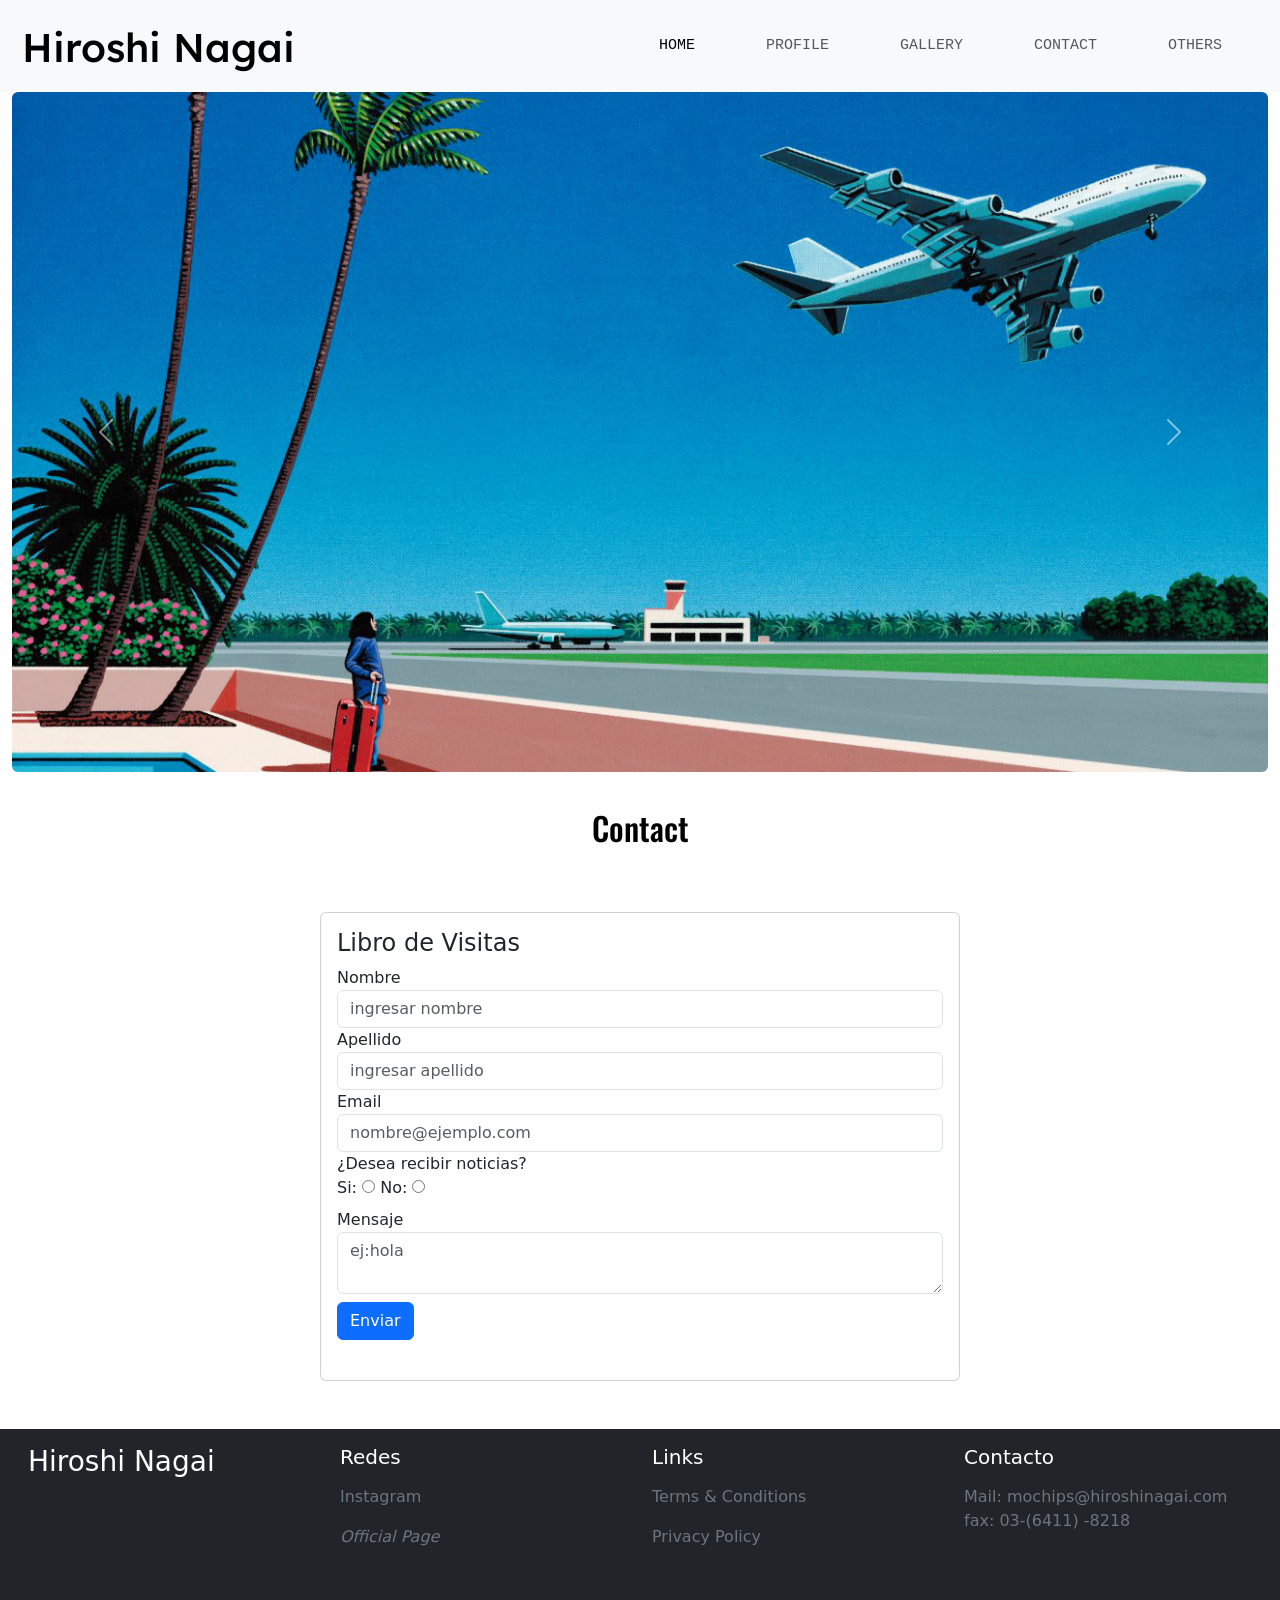
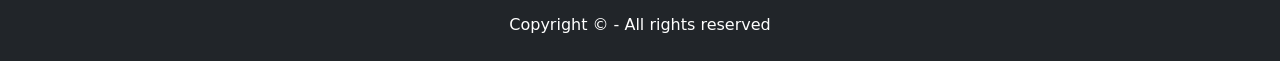
==== contact.html @ 2c77857d "agrego bootstrap" ====
<!DOCTYPE html>
<html lang="en">

<head>
  <meta charset="UTF-8">
  <meta http-equiv="X-UA-Compatible" content="IE=edge">
  <link rel="stylesheet" href="./style.css">
  <link rel="stylesheet" href="./css/style.css">
  <link rel="preconnect" href="https://fonts.googleapis.com">
  <link rel="preconnect" href="https://fonts.gstatic.com" crossorigin>
  <link href="https://fonts.googleapis.com/css2?family=Lexend+Deca&family=Oswald:wght@600&display=swap"
    rel="stylesheet">
  <link rel="preconnect" href="https://fonts.googleapis.com">
  <link rel="preconnect" href="htt.ps://fonts.gstatic.com" crossorigin>
  <link href="https://fonts.googleapis.com/css2?family=Oswald&display=swap" rel="stylesheet">
  <link rel="stylesheet" href="https://cdnjs.cloudflare.com/ajax/libs/animate.css/4.1.1/animate.min.css" />
  <link href="https://unpkg.com/aos@2.3.1/dist/aos.css" rel="stylesheet">
  <title>proyecto</title>
  <meta name="viewport" content="width=device-width, initial-scale=1"> <!-- Tag de Viewport -->
  <!-- CSS only -->
  <link href="https://cdn.jsdelivr.net/npm/bootstrap@5.2.0-beta1/dist/css/bootstrap.min.css" rel="stylesheet"
    integrity="sha384-0evHe/X+R7YkIZDRvuzKMRqM+OrBnVFBL6DOitfPri4tjfHxaWutUpFmBp4vmVor" crossorigin="anonymous">
</head>

<body>


  <!-- NAVBAR -->


  <nav class="navbar navbar-expand-lg bg-light">
    <div class="container-fluid">
      <button class="navbar-toggler" type="button" data-bs-toggle="collapse" data-bs-target="#navbarTogglerDemo01"
        aria-controls="navbarTogglerDemo01" aria-expanded="false" aria-label="Toggle navigation">
        <span class="navbar-toggler-icon"></span>
      </button>
      <div class="collapse navbar-collapse" id="navbarTogglerDemo01">
        <a class="navbar-brand" href="">
          <h1>Hiroshi Nagai</h1>
        </a>
        <ul class="navbar-nav me-auto mb-2 mb-lg-0">
          <li class="nav-item">
            <a class="nav-link active" aria-current="page" href="home.html">Home</a>
          </li>
          <li class="nav-item">
            <a class="nav-link " href="Profile.html">Profile</a>
          </li>
          <li class="nav-item">
            <a class="nav-link " href="Gallery.html">Gallery</a>
          </li>
          <li class="nav-item">
            <a class="nav-link " href="Contact.html">Contact</a>
          </li>
          <li class="nav-item">
            <a class="nav-link " href="Others.html">Others</a>
          </li>
        </ul>

      </div>
    </div>
  </nav>

  </header>



  <!-- CAROUSEL -->
  <div class="container-fluid">
    <div id="carouselExampleControls" class="carousel slide" data-bs-ride="carousel">
      <div class="carousel-inner">
        <div class="carousel-item active">
          <img src="./img/unoavion.png" class="d-block w-100 rounded " alt="slideuno">
        </div>
        <div class="carousel-item">
          <img src="./img/road.jpg" class="d-block w-100 rounded " alt="slidedos">
        </div>
        <div class="carousel-item">
          <img src="./img/Proud Funk Hiroshi 3 Nagai 4642x2612 wallpapers.png" class="d-block w-100 rounded "
            alt="slidetres">
        </div>
      </div>
      <button class="carousel-control-prev" type="button" data-bs-target="#carouselExampleControls"
        data-bs-slide="prev">
        <span class="carousel-control-prev-icon" aria-hidden="true"></span>
        <span class="visually-hidden">Previous</span>
      </button>
      <button class="carousel-control-next" type="button" data-bs-target="#carouselExampleControls"
        data-bs-slide="next">
        <span class="carousel-control-next-icon" aria-hidden="true"></span>
        <span class="visually-hidden">Next</span>
      </button>
    </div>
  </div>

  <!-- CONTENIDO -->
  <section>
    <div class="contenedoruno">
      <h2> Contact </h2>
    </div>


    <div class="d-flex justify-content-center">
      <div class="card col-sm-6 p-3 mb-5">
        <div class="mb-3">
          <h4>Libro de Visitas</h4>
          <div class="mb-2">
            <form action="">
              <label for="nombre">Nombre</label>
              <input type="text" class="form-control" name="nombre" id="nombre" placeholder="ingresar nombre">
            </form>
            <div class="mb-2">
              <form action="">
                <label for="nombre">Apellido</label>
                <input type="text" class="form-control" name="apellido" id="apellido" placeholder="ingresar apellido">
              </form>

              <div class="mb-2">
                <form action="">
                  <label for="nombre">Email</label>
                  <input type="text" class="form-control" name="email" id="email" placeholder="nombre@ejemplo.com">
                </form>
                <div class="mb-2">
                  <label>¿Desea recibir noticias?</label>
                  <br>
                  <label for="si"> Si:</label>
                  <input type="radio" id="si">

                  <label for="No"> No:</label>
                  <input type="radio" id="No">
                </div>

                <div class="mb-2">
                  <label for="mensaje">Mensaje</label>
                  <textarea name="mensaje" class="form-control" id="mensaje" placeholder="ej:hola"></textarea>
                </div>
                <div class="mb-2">
                  <button class="btn btn-primary">Enviar</button>

                </div>
              </div>
            </div>
          </div>
  </section>


  <!-- FOOTER -->
  <div class="container-fluid">
    <div class="row p-2 pb-2 text-bg-dark p-3">

      <div class="col-xs-12 col-md-6 col-lg-3">
        <p class="h3">Hiroshi Nagai</p>
      </div>

      <div class="col-xs-12 col-md-6 col-lg-3">
        <p class="h5 mb-3">Redes</p>
        <div class=mb-3>
          <a class="text-secondary text-decoration-none" href=" https://www.instagram.com/hiroshipenguinjoe/"
            target="_blank"> Instagram</a>
        </div>
        <i class="bi bi-globe">
          <a class=" mb-3 text-secondary text-decoration-none" href="http://www.hiroshinagai.com/"
            target="_blank">Official Page</a>
        </i>
      </div>

      <div class="col-xs-12 col-md-6 col-lg-3">
        <p class="h5 mb-3">Links</p>

        <div class=mb-3>
          <a class="text-secondary text-decoration-none " href="#">Terms & Conditions</a>
        </div>
        <div class=mb-3>
          <a class="text-secondary text-decoration-none " href="#">Privacy Policy</a>
        </div>
      </div>

      <div class="col-xs-12 col-md-6 col-lg-3">
        <p class="h5 mb-3">Contacto</p>
        <p class=" text-secondary text-decoration-none ">Mail: mochips@hiroshinagai.com fax: 03-(6411) -8218 </p>
      </div>


      <div class="col-xs-12 pt-5 ">
        <p class="text-white text-center"> Copyright © - All rights reserved </p>
      </div>
    </div>

  </div>
  </div>
  </div>
  <!-- JavaScript Bundle with Popper -->
  <script src="https://cdn.jsdelivr.net/npm/bootstrap@5.2.0-beta1/dist/js/bootstrap.bundle.min.js"
    integrity="sha384-pprn3073KE6tl6bjs2QrFaJGz5/SUsLqktiwsUTF55Jfv3qYSDhgCecCxMW52nD2"
    crossorigin="anonymous"></script>

</body>

</html>
---- style.css ----
body {
    margin: 0px;
    padding: 0;
    background-color: #ffffff;
    font-family: 'Roboto Slab', serif;
    font-size: 1em;

}

ul {
    list-style-type: none;
    padding: 0;
    margin: 0;
}

a {
    color: inherit;
    text-decoration: none;
}

h1 {
    margin: 0;
}

.container>* {
    padding: 1px;

}

.header {
    grid-area: header;
}

.content {
    grid-area: content;
}

.navbar {
    grid-area: navbar;
}

.footer {
    grid-area: footer;
}

.container {
    display: grid;
    grid-gap: 5px;
    min-height: 100vh;
    grid-template-rows: auto auto 1fr;
    grid-template-areas:
        "header"
        "navbar"
        "content"
        "content"
        "footer";
}

@media (min-width: 500px) {
    .container {
        grid-template-columns: 3fr;
        grid-template-areas:
            "header  header"
            "navbar   navbar"
            "content content"
            "footer  footer";

    }

    nav ul {
        display: flex;
        justify-content: space-between;
        margin-left: 300px;
    }


}

@media (min-width: 780px) {
    .container {
        grid-template-rows: auto 1fr 1fr;
        grid-template-columns: 3fr;
        grid-template-areas:
            "header header  header "
            "content content content"
            "content content content"
            "footer footer  footer"
    }

    .nav ul {
        display: flex;
        justify-content: space-between;
        list-style-type: none;
        padding: 0;
        margin: 0;
        margin-left: 300px;
    }

}


.navbar ul li {
    margin-right: 15px;
    color: rgb(42, 18, 97);
    font-size: 15px;
    font-family: 'Roboto Mono', monospace;
    text-transform: uppercase;
    margin-left: 40px;
}




.navbar h1 {
    margin-top: 10px;
    margin-left: 10px;
    font-size: 40px;
    font-family: 'Lexend Deca', sans-serif;
}


.contenedoruno {
    display: flex;
    height: 80px;
    background-color: rgb(255, 255, 255);
    padding: 10px;
    text-align: center;
    font-family: 'Oswald', sans-serif;
    font-size: 80%;
    margin: 40px;
    margin-top: 20px;
    object-fit: cover;
    color: rgb(0, 0, 0);
    align-items: center;
    justify-content: space-around;
}
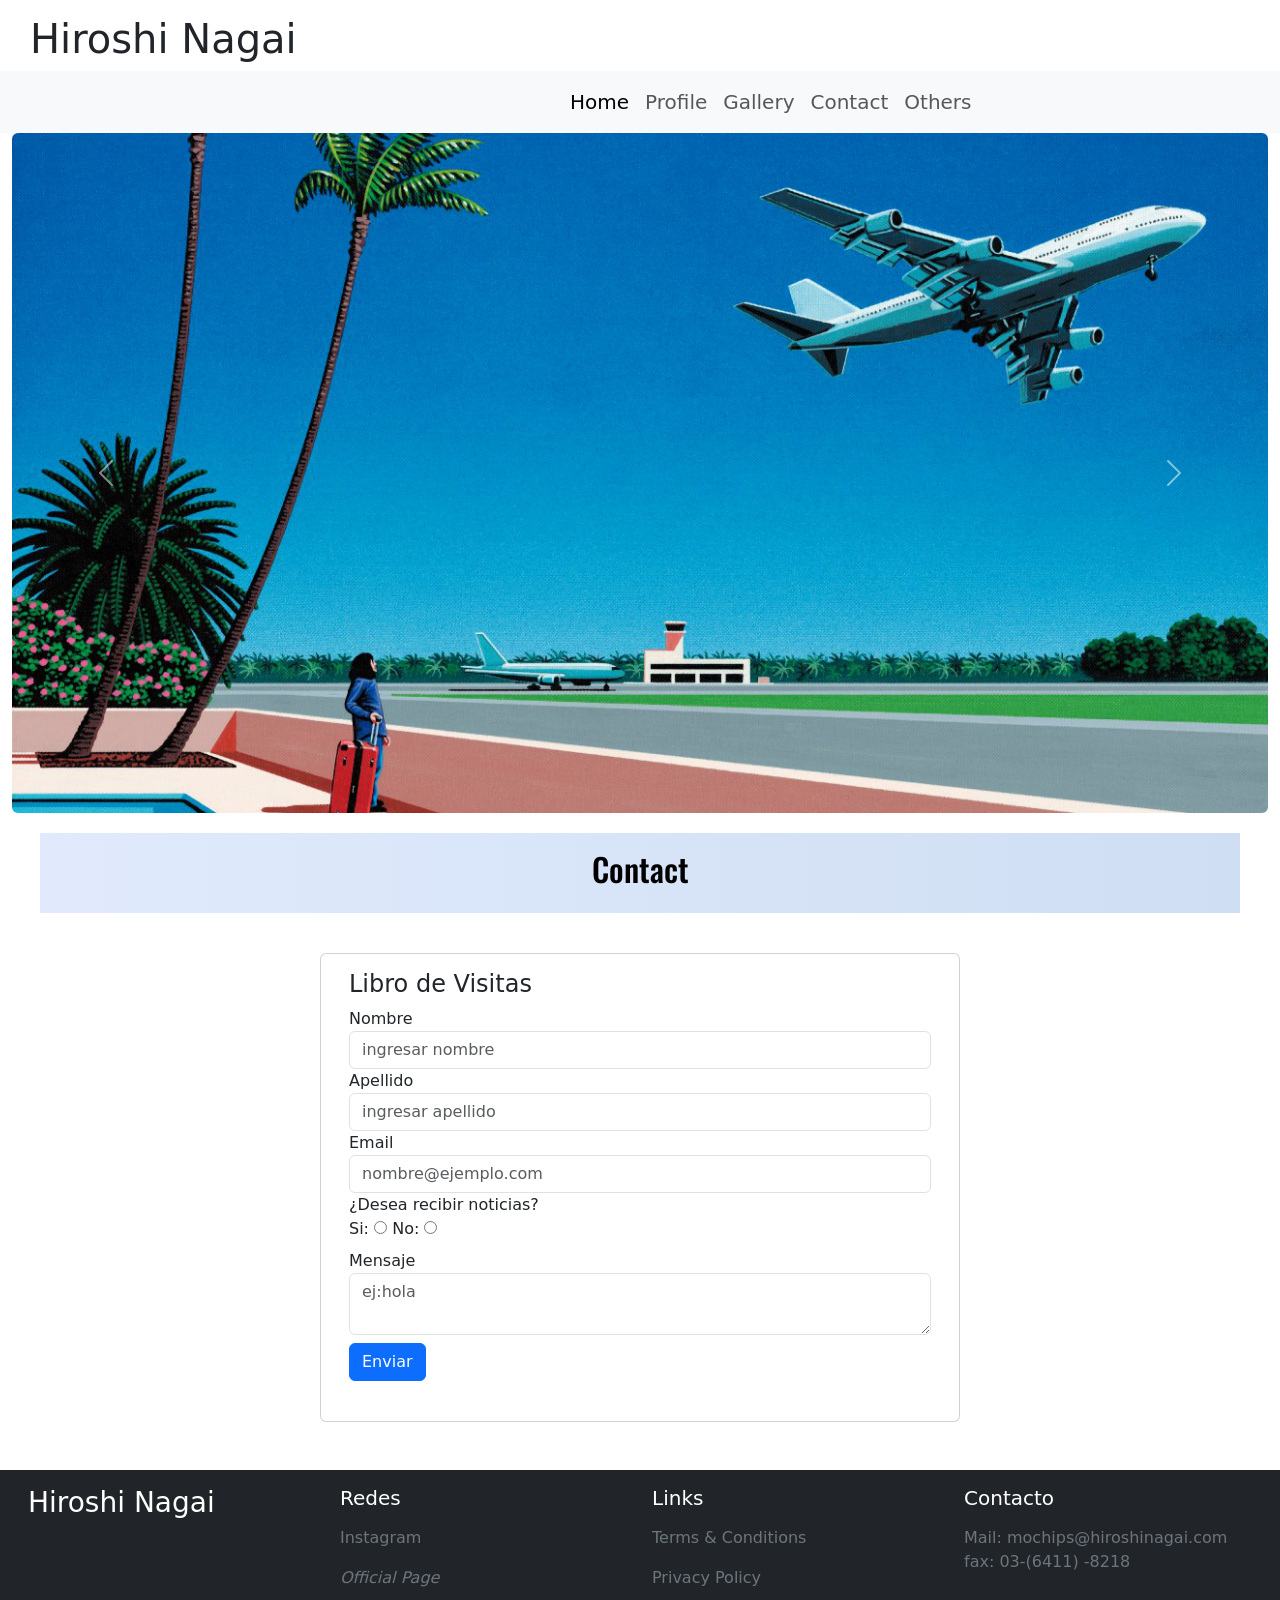
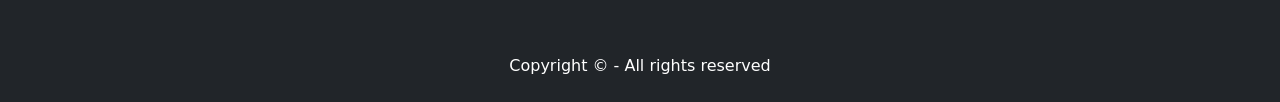
==== commit 86b1d03e: "agrego cambios en mobile y desktop" ====
--- a/contact.html
+++ b/contact.html
@@ -16,183 +16,199 @@
   <link rel="stylesheet" href="https://cdnjs.cloudflare.com/ajax/libs/animate.css/4.1.1/animate.min.css" />
   <link href="https://unpkg.com/aos@2.3.1/dist/aos.css" rel="stylesheet">
   <title>proyecto</title>
-  <meta name="viewport" content="width=device-width, initial-scale=1"> <!-- Tag de Viewport -->
+  <meta name="viewport" content="width=device-width, initial-scale=1">
   <!-- CSS only -->
   <link href="https://cdn.jsdelivr.net/npm/bootstrap@5.2.0-beta1/dist/css/bootstrap.min.css" rel="stylesheet"
     integrity="sha384-0evHe/X+R7YkIZDRvuzKMRqM+OrBnVFBL6DOitfPri4tjfHxaWutUpFmBp4vmVor" crossorigin="anonymous">
+  <link href="https://unpkg.com/aos@2.3.1/dist/aos.css" rel="stylesheet">
 </head>
 
 <body>
 
-
-  <!-- NAVBAR -->
-
-
-  <nav class="navbar navbar-expand-lg bg-light">
-    <div class="container-fluid">
-      <button class="navbar-toggler" type="button" data-bs-toggle="collapse" data-bs-target="#navbarTogglerDemo01"
-        aria-controls="navbarTogglerDemo01" aria-expanded="false" aria-label="Toggle navigation">
-        <span class="navbar-toggler-icon"></span>
-      </button>
-      <div class="collapse navbar-collapse" id="navbarTogglerDemo01">
-        <a class="navbar-brand" href="">
-          <h1>Hiroshi Nagai</h1>
-        </a>
-        <ul class="navbar-nav me-auto mb-2 mb-lg-0">
-          <li class="nav-item">
-            <a class="nav-link active" aria-current="page" href="home.html">Home</a>
-          </li>
-          <li class="nav-item">
-            <a class="nav-link " href="Profile.html">Profile</a>
-          </li>
-          <li class="nav-item">
-            <a class="nav-link " href="Gallery.html">Gallery</a>
-          </li>
-          <li class="nav-item">
-            <a class="nav-link " href="Contact.html">Contact</a>
-          </li>
-          <li class="nav-item">
-            <a class="nav-link " href="Others.html">Others</a>
-          </li>
-        </ul>
-
-      </div>
-    </div>
-  </nav>
-
-  </header>
-
-
-
-  <!-- CAROUSEL -->
-  <div class="container-fluid">
-    <div id="carouselExampleControls" class="carousel slide" data-bs-ride="carousel">
-      <div class="carousel-inner">
-        <div class="carousel-item active">
-          <img src="./img/unoavion.png" class="d-block w-100 rounded " alt="slideuno">
-        </div>
-        <div class="carousel-item">
-          <img src="./img/road.jpg" class="d-block w-100 rounded " alt="slidedos">
-        </div>
-        <div class="carousel-item">
-          <img src="./img/Proud Funk Hiroshi 3 Nagai 4642x2612 wallpapers.png" class="d-block w-100 rounded "
-            alt="slidetres">
-        </div>
-      </div>
-      <button class="carousel-control-prev" type="button" data-bs-target="#carouselExampleControls"
-        data-bs-slide="prev">
-        <span class="carousel-control-prev-icon" aria-hidden="true"></span>
-        <span class="visually-hidden">Previous</span>
-      </button>
-      <button class="carousel-control-next" type="button" data-bs-target="#carouselExampleControls"
-        data-bs-slide="next">
-        <span class="carousel-control-next-icon" aria-hidden="true"></span>
-        <span class="visually-hidden">Next</span>
-      </button>
-    </div>
+  <div class="logo">
+    <h1> Hiroshi Nagai</h1>
   </div>
 
-  <!-- CONTENIDO -->
-  <section>
-    <div class="contenedoruno">
-      <h2> Contact </h2>
-    </div>
-
-
-    <div class="d-flex justify-content-center">
-      <div class="card col-sm-6 p-3 mb-5">
-        <div class="mb-3">
-          <h4>Libro de Visitas</h4>
-          <div class="mb-2">
-            <form action="">
-              <label for="nombre">Nombre</label>
-              <input type="text" class="form-control" name="nombre" id="nombre" placeholder="ingresar nombre">
-            </form>
+  <body background="./img/wallp1 (5).jpg">
+    <!-- NAVBAR -->
+
+
+    <nav class="navbar navbar-expand-lg bg-light">
+      <div class="container-fluid">
+        <button class="navbar-toggler" type="button" data-bs-toggle="collapse" data-bs-target="#navbarTogglerDemo01"
+          aria-controls="navbarTogglerDemo01" aria-expanded="false" aria-label="Toggle navigation">
+          <span class="navbar-toggler-icon"></span>
+        </button>
+        <div class="collapse navbar-collapse" id="navbarTogglerDemo01">
+
+          <ul class="navbar-nav me-auto mb-2 mb-lg-0">
+            <li class="nav-item">
+              <a class="nav-link active" aria-current="page" href="home.html">Home</a>
+            </li>
+            <li class="nav-item">
+              <a class="nav-link " href="Profile.html">Profile</a>
+            </li>
+            <li class="nav-item">
+              <a class="nav-link " href="Gallery.html">Gallery</a>
+            </li>
+            <li class="nav-item">
+              <a class="nav-link " href="Contact.html">Contact</a>
+            </li>
+            <li class="nav-item">
+              <a class="nav-link " href="Others.html">Others</a>
+            </li>
+          </ul>
+
+        </div>
+      </div>
+    </nav>
+
+    </header>
+
+
+
+    <!-- CAROUSEL -->
+    <div class="carousel">
+      <div class="container-fluid">
+        <div id="carouselExampleControls" class="carousel slide" data-bs-ride="carousel">
+          <div class="carousel-inner">
+            <div class="carousel-item active">
+              <img src="./img/unoavion.png" class="d-block w-100 rounded " alt="slideuno">
+            </div>
+            <div class="carousel-item">
+              <img src="./img/road.jpg" class="d-block w-100 rounded " alt="slidedos">
+            </div>
+            <div class="carousel-item">
+              <img src="./img/Proud Funk Hiroshi 3 Nagai 4642x2612 wallpapers.png" class="d-block w-100 rounded "
+                alt="slidetres">
+            </div>
+          </div>
+          <button class="carousel-control-prev" type="button" data-bs-target="#carouselExampleControls"
+            data-bs-slide="prev">
+            <span class="carousel-control-prev-icon" aria-hidden="true"></span>
+            <span class="visually-hidden">Previous</span>
+          </button>
+          <button class="carousel-control-next" type="button" data-bs-target="#carouselExampleControls"
+            data-bs-slide="next">
+            <span class="carousel-control-next-icon" aria-hidden="true"></span>
+            <span class="visually-hidden">Next</span>
+          </button>
+        </div>
+      </div>
+    </div>
+
+
+
+
+    <!-- CONTENIDO -->
+    <section>
+      <div class="contenedoruno">
+
+        <h2> Contact </h2>
+      </div>
+
+
+      <div class="d-flex justify-content-center">
+        <div class="card col-sm-6 p-3 mb-5">
+          <div class="container mb-3">
+
+            <h4>Libro de Visitas</h4>
             <div class="mb-2">
               <form action="">
-                <label for="nombre">Apellido</label>
-                <input type="text" class="form-control" name="apellido" id="apellido" placeholder="ingresar apellido">
+                <label for="nombre">Nombre</label>
+                <input type="text" class="form-control" name="nombre" id="nombre" placeholder="ingresar nombre">
               </form>
-
               <div class="mb-2">
                 <form action="">
-                  <label for="nombre">Email</label>
-                  <input type="text" class="form-control" name="email" id="email" placeholder="nombre@ejemplo.com">
+                  <label for="nombre">Apellido</label>
+                  <input type="text" class="form-control" name="apellido" id="apellido" placeholder="ingresar apellido">
                 </form>
+
                 <div class="mb-2">
-                  <label>¿Desea recibir noticias?</label>
-                  <br>
-                  <label for="si"> Si:</label>
-                  <input type="radio" id="si">
-
-                  <label for="No"> No:</label>
-                  <input type="radio" id="No">
-                </div>
-
-                <div class="mb-2">
-                  <label for="mensaje">Mensaje</label>
-                  <textarea name="mensaje" class="form-control" id="mensaje" placeholder="ej:hola"></textarea>
-                </div>
-                <div class="mb-2">
-                  <button class="btn btn-primary">Enviar</button>
-
+                  <form action="">
+                    <label for="nombre">Email</label>
+                    <input type="text" class="form-control" name="email" id="email" placeholder="nombre@ejemplo.com">
+                  </form>
+                  <div class="mb-2">
+                    <label>¿Desea recibir noticias?</label>
+                    <br>
+                    <label for="si"> Si:</label>
+                    <input type="radio" id="si">
+
+                    <label for="No"> No:</label>
+                    <input type="radio" id="No">
+                  </div>
+
+                  <div class="mb-2">
+                    <label for="mensaje">Mensaje</label>
+                    <textarea name="mensaje" class="form-control" id="mensaje" placeholder="ej:hola"></textarea>
+                  </div>
+                  <div class="mb-2">
+                    <button class="btn btn-primary">Enviar</button>
+
+
+                  </div>
                 </div>
               </div>
             </div>
-          </div>
-  </section>
-
-
-  <!-- FOOTER -->
-  <div class="container-fluid">
-    <div class="row p-2 pb-2 text-bg-dark p-3">
-
-      <div class="col-xs-12 col-md-6 col-lg-3">
-        <p class="h3">Hiroshi Nagai</p>
-      </div>
-
-      <div class="col-xs-12 col-md-6 col-lg-3">
-        <p class="h5 mb-3">Redes</p>
-        <div class=mb-3>
-          <a class="text-secondary text-decoration-none" href=" https://www.instagram.com/hiroshipenguinjoe/"
-            target="_blank"> Instagram</a>
-        </div>
-        <i class="bi bi-globe">
-          <a class=" mb-3 text-secondary text-decoration-none" href="http://www.hiroshinagai.com/"
-            target="_blank">Official Page</a>
-        </i>
-      </div>
-
-      <div class="col-xs-12 col-md-6 col-lg-3">
-        <p class="h5 mb-3">Links</p>
-
-        <div class=mb-3>
-          <a class="text-secondary text-decoration-none " href="#">Terms & Conditions</a>
-        </div>
-        <div class=mb-3>
-          <a class="text-secondary text-decoration-none " href="#">Privacy Policy</a>
-        </div>
-      </div>
-
-      <div class="col-xs-12 col-md-6 col-lg-3">
-        <p class="h5 mb-3">Contacto</p>
-        <p class=" text-secondary text-decoration-none ">Mail: mochips@hiroshinagai.com fax: 03-(6411) -8218 </p>
-      </div>
-
-
-      <div class="col-xs-12 pt-5 ">
-        <p class="text-white text-center"> Copyright © - All rights reserved </p>
-      </div>
-    </div>
-
-  </div>
-  </div>
-  </div>
-  <!-- JavaScript Bundle with Popper -->
-  <script src="https://cdn.jsdelivr.net/npm/bootstrap@5.2.0-beta1/dist/js/bootstrap.bundle.min.js"
-    integrity="sha384-pprn3073KE6tl6bjs2QrFaJGz5/SUsLqktiwsUTF55Jfv3qYSDhgCecCxMW52nD2"
-    crossorigin="anonymous"></script>
-
-</body>
+    </section>
+
+
+    <!-- FOOTER -->
+    <div class="container-fluid">
+      <div class="row p-2 pb-2 text-bg-dark p-3">
+
+        <div class="col-xs-12 col-md-6 col-lg-3">
+          <p class="h3">Hiroshi Nagai</p>
+        </div>
+
+        <div class="col-xs-12 col-md-6 col-lg-3">
+          <p class="h5 mb-3">Redes</p>
+          <div class=mb-3>
+            <a class="text-secondary text-decoration-none" href=" https://www.instagram.com/hiroshipenguinjoe/"
+              target="_blank"> Instagram</a>
+          </div>
+          <i class="bi bi-globe">
+            <a class=" mb-3 text-secondary text-decoration-none" href="http://www.hiroshinagai.com/"
+              target="_blank">Official Page</a>
+          </i>
+        </div>
+
+        <div class="col-xs-12 col-md-6 col-lg-3">
+          <p class="h5 mb-3">Links</p>
+
+          <div class=mb-3>
+            <a class="text-secondary text-decoration-none " href="#">Terms & Conditions</a>
+          </div>
+          <div class=mb-3>
+            <a class="text-secondary text-decoration-none " href="#">Privacy Policy</a>
+          </div>
+        </div>
+
+        <div class="col-xs-12 col-md-6 col-lg-3">
+          <p class="h5 mb-3">Contacto</p>
+          <p class=" text-secondary text-decoration-none ">Mail: mochips@hiroshinagai.com fax: 03-(6411) -8218 </p>
+        </div>
+
+
+        <div class="col-xs-12 pt-5 ">
+          <p class="text-white text-center"> Copyright © - All rights reserved </p>
+        </div>
+      </div>
+
+    </div>
+    </div>
+    </div>
+
+    <!-- JavaScript Bundle with Popper -->
+    <script src="https://cdn.jsdelivr.net/npm/bootstrap@5.2.0-beta1/dist/js/bootstrap.bundle.min.js"
+      integrity="sha384-pprn3073KE6tl6bjs2QrFaJGz5/SUsLqktiwsUTF55Jfv3qYSDhgCecCxMW52nD2"
+      crossorigin="anonymous"></script>
+    <script src="https://unpkg.com/aos@2.3.1/dist/aos.js"></script>
+    <script>
+      AOS.init();
+    </script>
+
+  </body>
 
 </html>
--- a/style.css
+++ b/style.css
@@ -1,10 +1,7 @@
-body {
+* {
     margin: 0px;
     padding: 0;
-    background-color: #ffffff;
-    font-family: 'Roboto Slab', serif;
     font-size: 1em;
-
 }
 
 ul {
@@ -22,115 +19,69 @@
     margin: 0;
 }
 
-.container>* {
-    padding: 1px;
 
-}
 
-.header {
-    grid-area: header;
-}
+@media (max-width: 576px) {
 
-.content {
-    grid-area: content;
-}
-
-.navbar {
-    grid-area: navbar;
-}
-
-.footer {
-    grid-area: footer;
-}
-
-.container {
-    display: grid;
-    grid-gap: 5px;
-    min-height: 100vh;
-    grid-template-rows: auto auto 1fr;
-    grid-template-areas:
-        "header"
-        "navbar"
-        "content"
-        "content"
-        "footer";
-}
-
-@media (min-width: 500px) {
-    .container {
-        grid-template-columns: 3fr;
-        grid-template-areas:
-            "header  header"
-            "navbar   navbar"
-            "content content"
-            "footer  footer";
+    .navbar li:hover {
+        background-color: rgb(255, 245, 109);
 
     }
 
-    nav ul {
-        display: flex;
-        justify-content: space-between;
-        margin-left: 300px;
+    .container {
+        box-shadow: 0px 1px 2px 0px rgba(190, 194, 248, 0.7),
+            1px 2px 4px 0px rgba(190, 194, 248, 0.7),
+            2px 4px 8px 0px rgba(190, 194, 248, 0.7),
+            2px 4px 16px 0px rgba(190, 194, 248, 0.7)
+    }
+
+    .contenedoruno {
+
+        box-shadow: -5px -5px 9px rgba(255, 255, 255, 0.45), 5px 5px 9px rgba(94, 104, 121, 0.3);
     }
 
 
 }
 
-@media (min-width: 780px) {
-    .container {
-        grid-template-rows: auto 1fr 1fr;
-        grid-template-columns: 3fr;
-        grid-template-areas:
-            "header header  header "
-            "content content content"
-            "content content content"
-            "footer footer  footer"
+
+@media (min-width: 992px) {
+
+    nav ul {
+        display: flex;
+        justify-content: space-between;
+        margin-left: 550px;
+        font-size: 20px;
     }
 
-    .nav ul {
-        display: flex;
-        justify-content: space-between;
-        list-style-type: none;
-        padding: 0;
-        margin: 0;
-        margin-left: 300px;
+    .navbar li:hover {
+        background-color: rgb(142, 207, 235);
     }
 
+
+    .img-fluid,
+    .videos {
+        box-shadow: -5px -5px 9px rgba(255, 255, 255, 0.45), 5px 5px 9px rgba(94, 104, 121, 0.3);
+    }
 }
 
-
-.navbar ul li {
-    margin-right: 15px;
-    color: rgb(42, 18, 97);
-    font-size: 15px;
-    font-family: 'Roboto Mono', monospace;
-    text-transform: uppercase;
-    margin-left: 40px;
-}
-
-
-
-
-.navbar h1 {
-    margin-top: 10px;
-    margin-left: 10px;
-    font-size: 40px;
-    font-family: 'Lexend Deca', sans-serif;
+.logo {
+    margin-left: 30px;
+    margin-top: 15px;
 }
 
 
 .contenedoruno {
     display: flex;
     height: 80px;
-    background-color: rgb(255, 255, 255);
     padding: 10px;
     text-align: center;
     font-family: 'Oswald', sans-serif;
-    font-size: 80%;
     margin: 40px;
     margin-top: 20px;
     object-fit: cover;
     color: rgb(0, 0, 0);
     align-items: center;
     justify-content: space-around;
+    background: linear-gradient(to right, #e0eafc, #cfdef3);
+
 }
